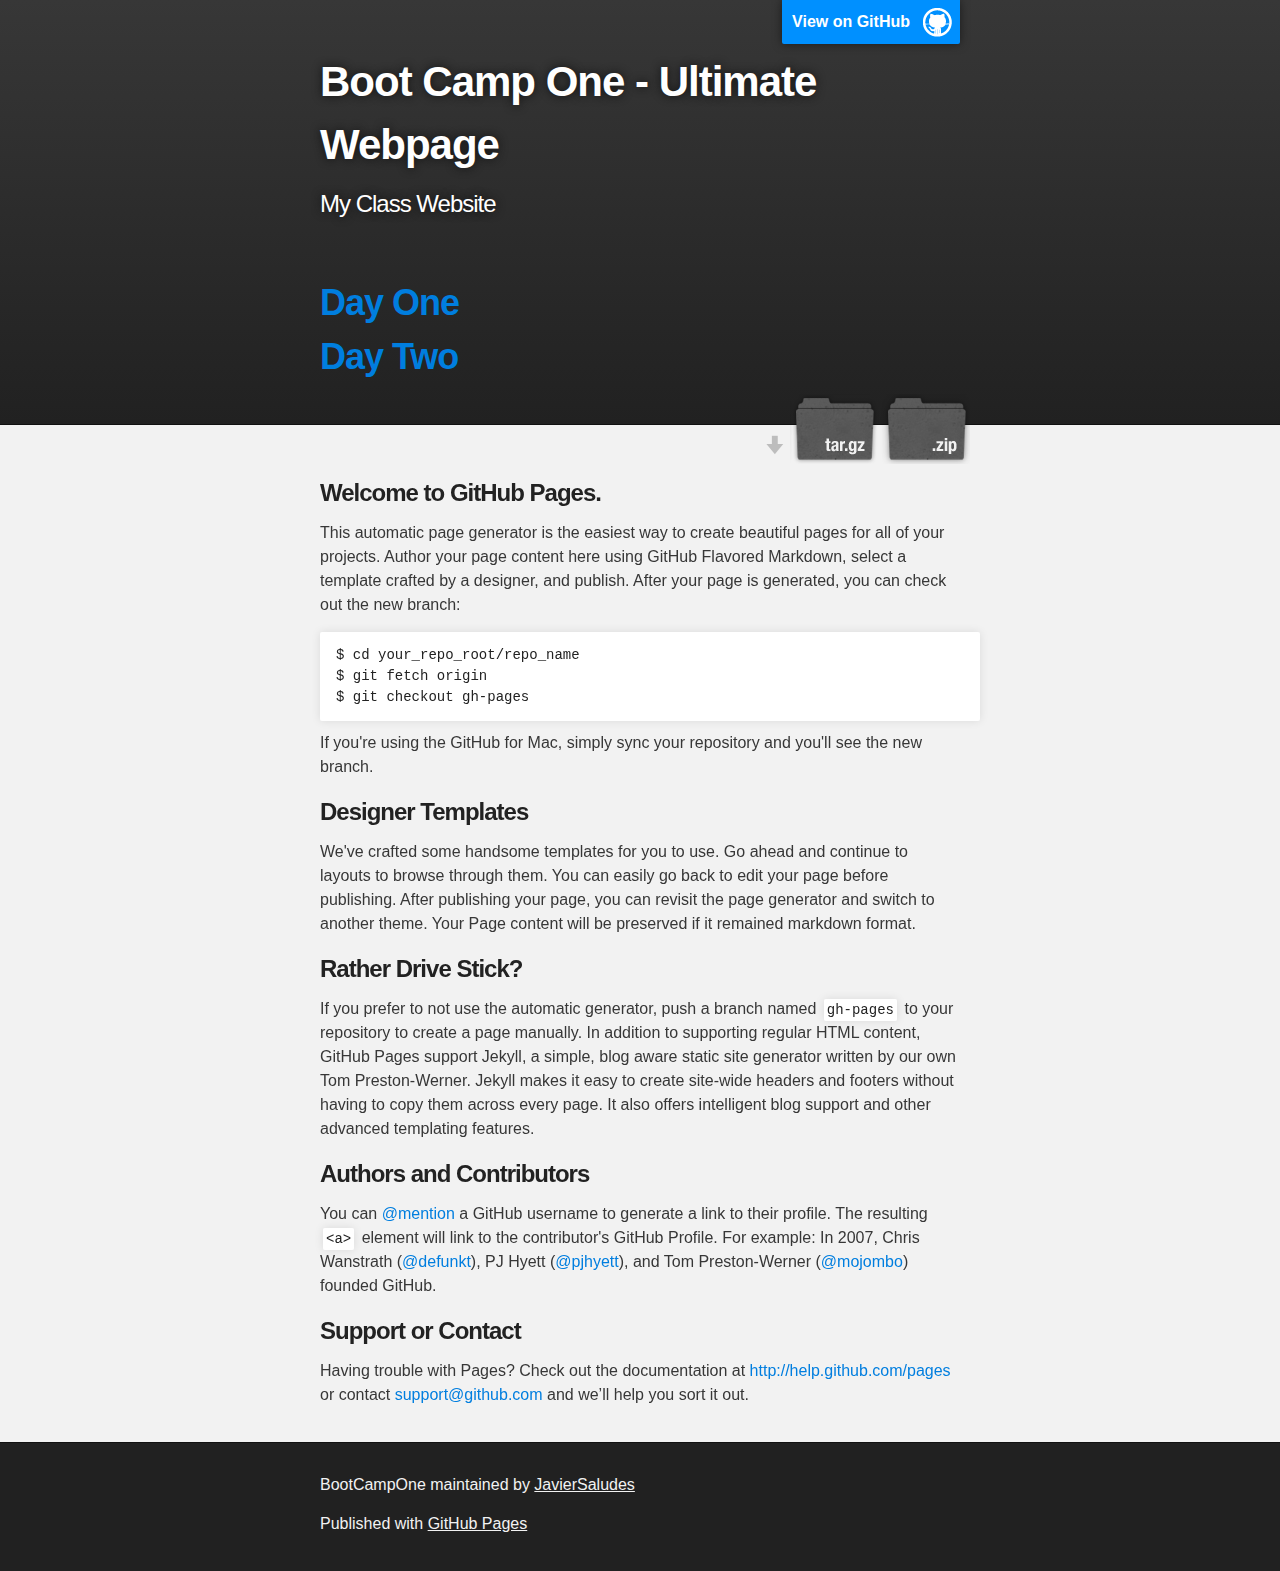
==== index.html @ be2ae7d8 "fix links" ====
<!DOCTYPE html>
<html>

  <head>
    <meta charset='utf-8' />
    <meta http-equiv="X-UA-Compatible" content="chrome=1" />
    <meta name="description" content="BootCampOne : Class" />

    <link rel="stylesheet" type="text/css" media="screen" href="stylesheets/stylesheet.css">

    <title>Boot Camp One - Ultimate Webpage</title>
  </head>

  <body>

    <!-- HEADER -->
    <div id="header_wrap" class="outer">
        <header class="inner">
          <a id="forkme_banner" href="https://github.com/JavierSaludes/BootCampOne">View on GitHub</a>

          <h1 id="project_title">Boot Camp One - Ultimate Webpage</h1>
          <h2 id="project_tagline">My Class Website</h2>
          <br>
          <h1>
            <a href="pages/dayone.html">Day One</a>
            <br>
            <a href="pages/daytwo.html">Day Two</a>
          </h1>

            <section id="downloads">
              <a class="zip_download_link" href="https://github.com/JavierSaludes/BootCampOne/zipball/master">Download this project as a .zip file</a>
              <a class="tar_download_link" href="https://github.com/JavierSaludes/BootCampOne/tarball/master">Download this project as a tar.gz file</a>
            </section>
        </header>
    </div>

    <!-- MAIN CONTENT -->
    <div id="main_content_wrap" class="outer">
      <section id="main_content" class="inner">
        <h3>
<a name="welcome-to-github-pages" class="anchor" href="#welcome-to-github-pages"><span class="octicon octicon-link"></span></a>Welcome to GitHub Pages.</h3>

<p>This automatic page generator is the easiest way to create beautiful pages for all of your projects. Author your page content here using GitHub Flavored Markdown, select a template crafted by a designer, and publish. After your page is generated, you can check out the new branch:</p>

<pre><code>$ cd your_repo_root/repo_name
$ git fetch origin
$ git checkout gh-pages
</code></pre>

<p>If you're using the GitHub for Mac, simply sync your repository and you'll see the new branch.</p>

<h3>
<a name="designer-templates" class="anchor" color="#005577" href="#designer-templates"><span class="octicon octicon-link"></span></a>Designer Templates</h3>

<p>We've crafted some handsome templates for you to use. Go ahead and continue to layouts to browse through them. You can easily go back to edit your page before publishing. After publishing your page, you can revisit the page generator and switch to another theme. Your Page content will be preserved if it remained markdown format.</p>

<h3>
<a name="rather-drive-stick" class="anchor" href="#rather-drive-stick"><span class="octicon octicon-link"></span></a>Rather Drive Stick?</h3>

<p>If you prefer to not use the automatic generator, push a branch named <code>gh-pages</code> to your repository to create a page manually. In addition to supporting regular HTML content, GitHub Pages support Jekyll, a simple, blog aware static site generator written by our own Tom Preston-Werner. Jekyll makes it easy to create site-wide headers and footers without having to copy them across every page. It also offers intelligent blog support and other advanced templating features.</p>

<h3>
<a name="authors-and-contributors" class="anchor" href="#authors-and-contributors"><span class="octicon octicon-link"></span></a>Authors and Contributors</h3>

<p>You can <a href="https://github.com/blog/821" class="user-mention">@mention</a> a GitHub username to generate a link to their profile. The resulting <code>&lt;a&gt;</code> element will link to the contributor's GitHub Profile. For example: In 2007, Chris Wanstrath (<a href="https://github.com/defunkt" class="user-mention">@defunkt</a>), PJ Hyett (<a href="https://github.com/pjhyett" class="user-mention">@pjhyett</a>), and Tom Preston-Werner (<a href="https://github.com/mojombo" class="user-mention">@mojombo</a>) founded GitHub.</p>

<h3>
<a name="support-or-contact" class="anchor" href="#support-or-contact"><span class="octicon octicon-link"></span></a>Support or Contact</h3>

<p>Having trouble with Pages? Check out the documentation at <a href="http://help.github.com/pages">http://help.github.com/pages</a> or contact <a href="mailto:support@github.com">support@github.com</a> and we’ll help you sort it out.</p>
      </section>
    </div>

    <!-- FOOTER  -->
    <div id="footer_wrap" class="outer">
      <footer class="inner">
        <p class="copyright">BootCampOne maintained by <a href="https://github.com/JavierSaludes">JavierSaludes</a></p>
        <p>Published with <a href="http://pages.github.com">GitHub Pages</a></p>
      </footer>
    </div>

    

  </body>
</html>
---- stylesheets/stylesheet.css ----
/*******************************************************************************
Slate Theme for GitHub Pages
by Jason Costello, @jsncostello
*******************************************************************************/

@import url(pygment_trac.css);

/*******************************************************************************
MeyerWeb Reset
*******************************************************************************/

html, body, div, span, applet, object, iframe,
h1, h2, h3, h4, h5, h6, p, blockquote, pre,
a, abbr, acronym, address, big, cite, code,
del, dfn, em, img, ins, kbd, q, s, samp,
small, strike, strong, sub, sup, tt, var,
b, u, i, center,
dl, dt, dd, ol, ul, li,
fieldset, form, label, legend,
table, caption, tbody, tfoot, thead, tr, th, td,
article, aside, canvas, details, embed,
figure, figcaption, footer, header, hgroup,
menu, nav, output, ruby, section, summary,
time, mark, audio, video {
  margin: 0;
  padding: 0;
  border: 0;
  font: inherit;
  vertical-align: baseline;
}

/* HTML5 display-role reset for older browsers */
article, aside, details, figcaption, figure,
footer, header, hgroup, menu, nav, section {
  display: block;
}

ol, ul {
  list-style: none;
}

table {
  border-collapse: collapse;
  border-spacing: 0;
}

/*******************************************************************************
Theme Styles
*******************************************************************************/

body {
  box-sizing: border-box;
  color:#373737;
  background: #212121;
  font-size: 16px;
  font-family: 'Myriad Pro', Calibri, Helvetica, Arial, sans-serif;
  line-height: 1.5;
  -webkit-font-smoothing: antialiased;
}

h1, h2, h3, h4, h5, h6 {
  margin: 10px 0;
  font-weight: 700;
  color:#222222;
  font-family: 'Lucida Grande', 'Calibri', Helvetica, Arial, sans-serif;
  letter-spacing: -1px;
}

h1 {
  font-size: 36px;
  font-weight: 700;
}

h2 {
  padding-bottom: 10px;
  font-size: 32px;
  background: url('../images/bg_hr.png') repeat-x bottom;
}

h3 {
  font-size: 24px;
}

h4 {
  font-size: 21px;
}

h5 {
  font-size: 18px;
}

h6 {
  font-size: 16px;
}

p {
  margin: 10px 0 15px 0;
}

footer p {
  color: #f2f2f2;
}

a {
  text-decoration: none;
  color: #007edf;
  text-shadow: none;

  transition: color 0.5s ease;
  transition: text-shadow 0.5s ease;
  -webkit-transition: color 0.5s ease;
  -webkit-transition: text-shadow 0.5s ease;
  -moz-transition: color 0.5s ease;
  -moz-transition: text-shadow 0.5s ease;
  -o-transition: color 0.5s ease;
  -o-transition: text-shadow 0.5s ease;
  -ms-transition: color 0.5s ease;
  -ms-transition: text-shadow 0.5s ease;
}

a:hover, a:focus {text-decoration: underline;}

footer a {
  color: #F2F2F2;
  text-decoration: underline;
}

em {
  font-style: italic;
}

strong {
  font-weight: bold;
}

img {
  position: relative;
  margin: 0 auto;
  max-width: 739px;
  padding: 5px;
  margin: 10px 0 10px 0;
  border: 1px solid #ebebeb;

  box-shadow: 0 0 5px #ebebeb;
  -webkit-box-shadow: 0 0 5px #ebebeb;
  -moz-box-shadow: 0 0 5px #ebebeb;
  -o-box-shadow: 0 0 5px #ebebeb;
  -ms-box-shadow: 0 0 5px #ebebeb;
}

p img {
  display: inline;
  margin: 0;
  padding: 0;
  vertical-align: middle;
  text-align: center;
  border: none;
}

pre, code {
  width: 100%;
  color: #222;
  background-color: #fff;

  font-family: Monaco, "Bitstream Vera Sans Mono", "Lucida Console", Terminal, monospace;
  font-size: 14px;

  border-radius: 2px;
  -moz-border-radius: 2px;
  -webkit-border-radius: 2px;
}

pre {
  width: 100%;
  padding: 10px;
  box-shadow: 0 0 10px rgba(0,0,0,.1);
  overflow: auto;
}

code {
  padding: 3px;
  margin: 0 3px;
  box-shadow: 0 0 10px rgba(0,0,0,.1);
}

pre code {
  display: block;
  box-shadow: none;
}

blockquote {
  color: #666;
  margin-bottom: 20px;
  padding: 0 0 0 20px;
  border-left: 3px solid #bbb;
}


ul, ol, dl {
  margin-bottom: 15px
}

ul {
  list-style: inside;
  padding-left: 20px;
}

ol {
  list-style: decimal inside;
  padding-left: 20px;
}

dl dt {
  font-weight: bold;
}

dl dd {
  padding-left: 20px;
  font-style: italic;
}

dl p {
  padding-left: 20px;
  font-style: italic;
}

hr {
  height: 1px;
  margin-bottom: 5px;
  border: none;
  background: url('../images/bg_hr.png') repeat-x center;
}

table {
  border: 1px solid #373737;
  margin-bottom: 20px;
  text-align: left;
 }

th {
  font-family: 'Lucida Grande', 'Helvetica Neue', Helvetica, Arial, sans-serif;
  padding: 10px;
  background: #373737;
  color: #fff;
 }

td {
  padding: 10px;
  border: 1px solid #373737;
 }

form {
  background: #f2f2f2;
  padding: 20px;
}

/*******************************************************************************
Full-Width Styles
*******************************************************************************/

.outer {
  width: 100%;
}

.inner {
  position: relative;
  max-width: 640px;
  padding: 20px 10px;
  margin: 0 auto;
}

#forkme_banner {
  display: block;
  position: absolute;
  top:0;
  right: 10px;
  z-index: 10;
  padding: 10px 50px 10px 10px;
  color: #fff;
  background: url('../images/blacktocat.png') #0090ff no-repeat 95% 50%;
  font-weight: 700;
  box-shadow: 0 0 10px rgba(0,0,0,.5);
  border-bottom-left-radius: 2px;
  border-bottom-right-radius: 2px;
}

#header_wrap {
  background: #212121;
  background: -moz-linear-gradient(top, #373737, #212121);
  background: -webkit-linear-gradient(top, #373737, #212121);
  background: -ms-linear-gradient(top, #373737, #212121);
  background: -o-linear-gradient(top, #373737, #212121);
  background: linear-gradient(top, #373737, #212121);
}

#header_wrap .inner {
  padding: 50px 10px 30px 10px;
}

#project_title {
  margin: 0;
  color: #fff;
  font-size: 42px;
  font-weight: 700;
  text-shadow: #111 0px 0px 10px;
}

#project_tagline {
  color: #fff;
  font-size: 24px;
  font-weight: 300;
  background: none;
  text-shadow: #111 0px 0px 10px;
}

#downloads {
  position: absolute;
  width: 210px;
  z-index: 10;
  bottom: -40px;
  right: 0;
  height: 70px;
  background: url('../images/icon_download.png') no-repeat 0% 90%;
}

.zip_download_link {
  display: block;
  float: right;
  width: 90px;
  height:70px;
  text-indent: -5000px;
  overflow: hidden;
  background: url(../images/sprite_download.png) no-repeat bottom left;
}

.tar_download_link {
  display: block;
  float: right;
  width: 90px;
  height:70px;
  text-indent: -5000px;
  overflow: hidden;
  background: url(../images/sprite_download.png) no-repeat bottom right;
  margin-left: 10px;
}

.zip_download_link:hover {
  background: url(../images/sprite_download.png) no-repeat top left;
}

.tar_download_link:hover {
  background: url(../images/sprite_download.png) no-repeat top right;
}

#main_content_wrap {
  background: #f2f2f2;
  border-top: 1px solid #111;
  border-bottom: 1px solid #111;
}

#main_content {
  padding-top: 40px;
}

#footer_wrap {
  background: #212121;
}



/*******************************************************************************
Small Device Styles
*******************************************************************************/

@media screen and (max-width: 480px) {
  body {
    font-size:14px;
  }

  #downloads {
    display: none;
  }

  .inner {
    min-width: 320px;
    max-width: 480px;
  }

  #project_title {
  font-size: 32px;
  }

  h1 {
    font-size: 28px;
  }

  h2 {
    font-size: 24px;
  }

  h3 {
    font-size: 21px;
  }

  h4 {
    font-size: 18px;
  }

  h5 {
    font-size: 14px;
  }

  h6 {
    font-size: 12px;
  }

  code, pre {
    min-width: 320px;
    max-width: 480px;
    font-size: 11px;
  }

}
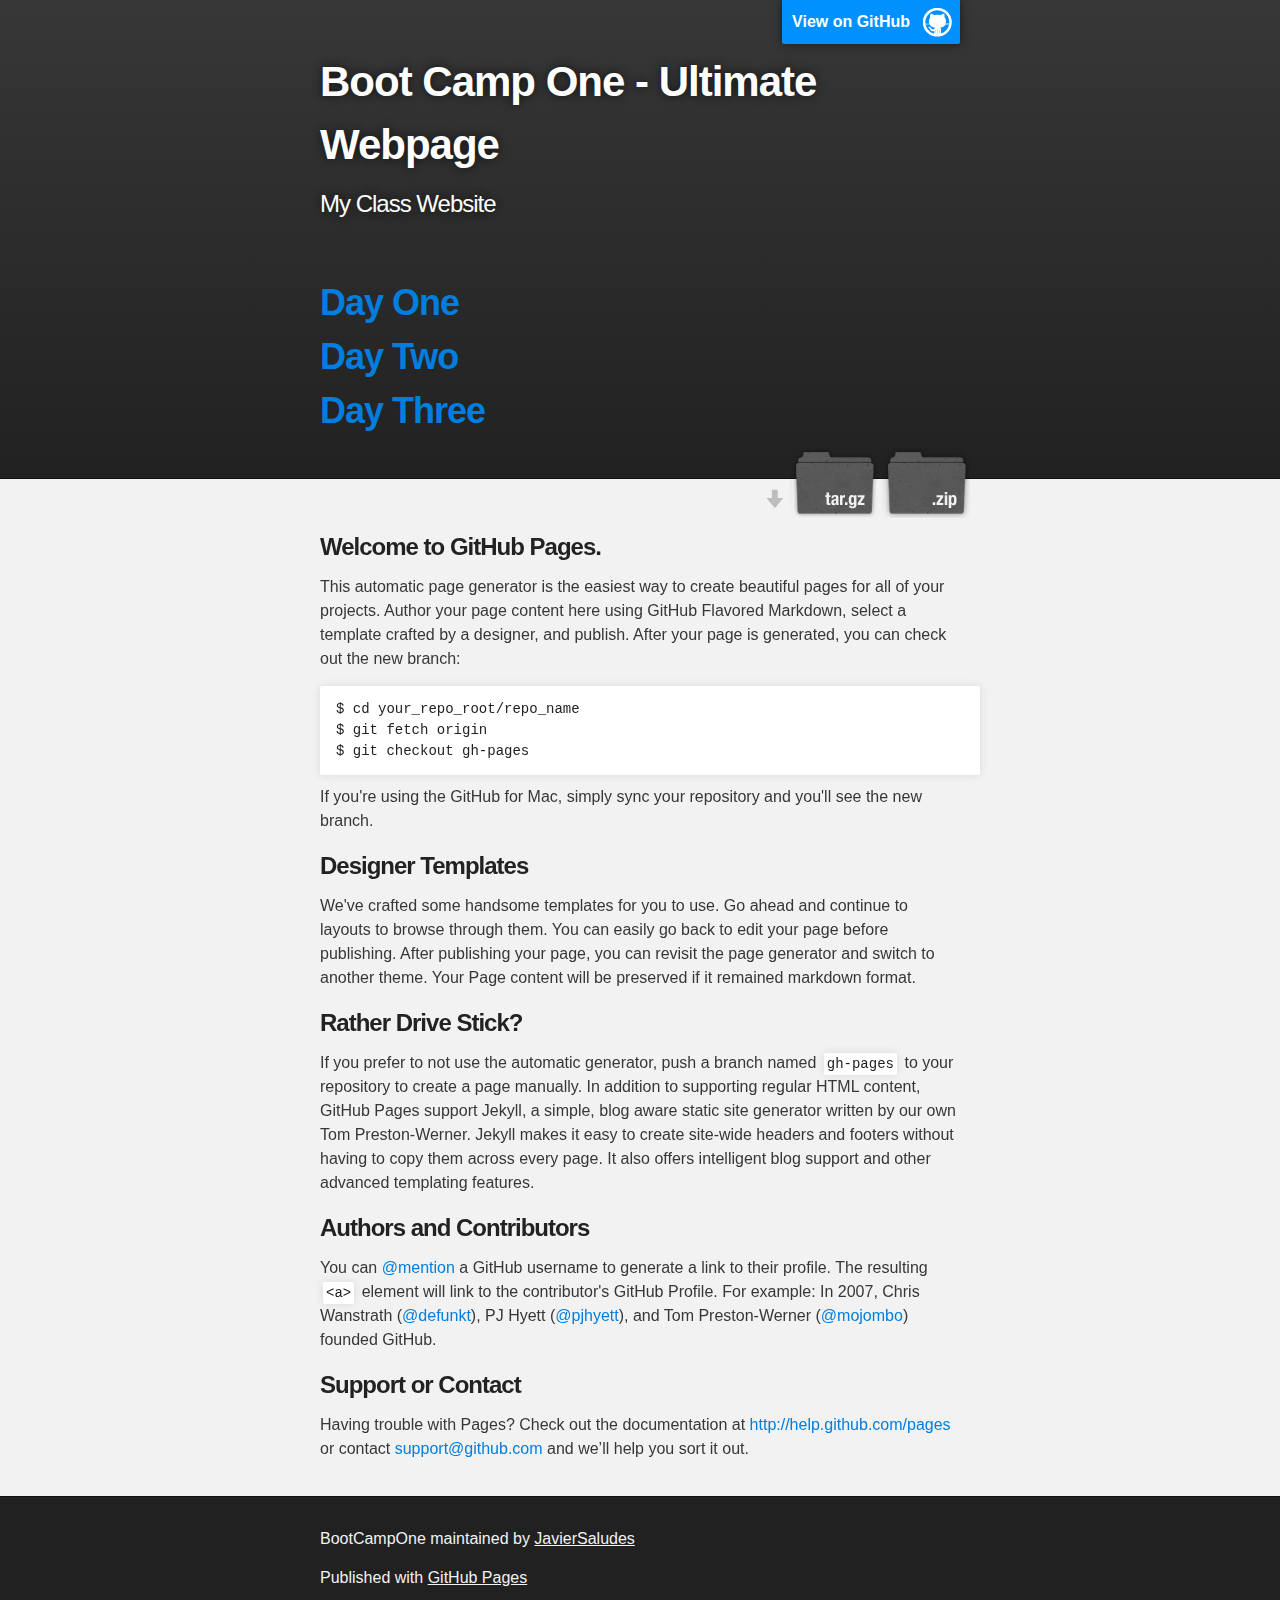
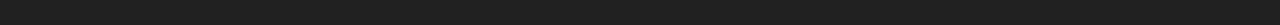
==== commit baf7c7de: "day3 updates1" ====
--- a/index.html
+++ b/index.html
@@ -5,6 +5,7 @@
     <meta charset='utf-8' />
     <meta http-equiv="X-UA-Compatible" content="chrome=1" />
     <meta name="description" content="BootCampOne : Class" />
+    <meta name="keywords" content="education" />
 
     <link rel="stylesheet" type="text/css" media="screen" href="stylesheets/stylesheet.css">
 
@@ -25,6 +26,8 @@
             <a href="pages/dayone.html">Day One</a>
             <br>
             <a href="pages/daytwo.html">Day Two</a>
+            <br>
+            <a href="pages/daythree.html">Day Three</a>
           </h1>
 
             <section id="downloads">
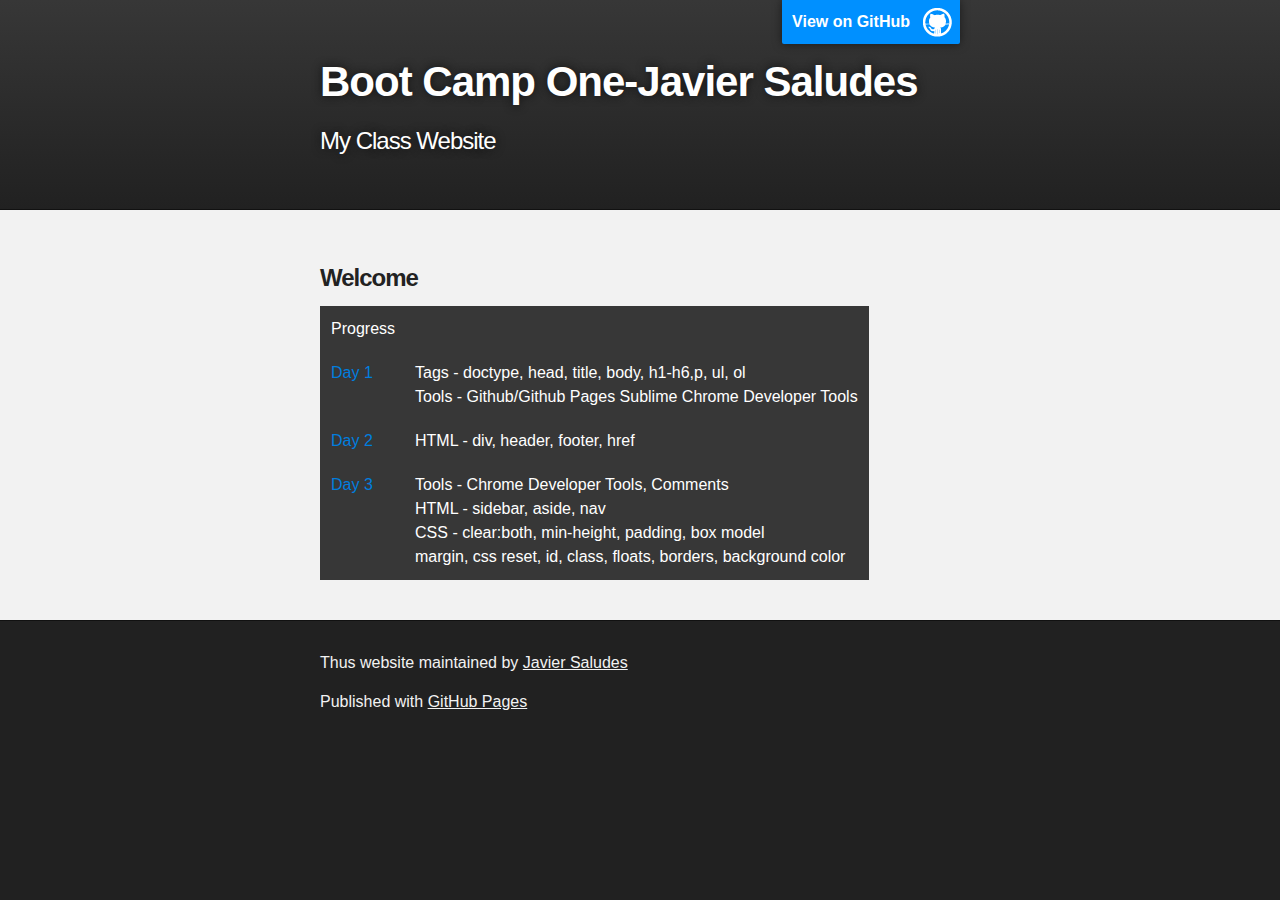
==== commit e3360bdd: "home changes" ====
--- a/index.html
+++ b/index.html
@@ -19,21 +19,8 @@
         <header class="inner">
           <a id="forkme_banner" href="https://github.com/JavierSaludes/BootCampOne">View on GitHub</a>
 
-          <h1 id="project_title">Boot Camp One - Ultimate Webpage</h1>
+          <h1 id="project_title">Boot Camp One-Javier Saludes</h1>
           <h2 id="project_tagline">My Class Website</h2>
-          <br>
-          <h1>
-            <a href="pages/dayone.html">Day One</a>
-            <br>
-            <a href="pages/daytwo.html">Day Two</a>
-            <br>
-            <a href="pages/daythree.html">Day Three</a>
-          </h1>
-
-            <section id="downloads">
-              <a class="zip_download_link" href="https://github.com/JavierSaludes/BootCampOne/zipball/master">Download this project as a .zip file</a>
-              <a class="tar_download_link" href="https://github.com/JavierSaludes/BootCampOne/tarball/master">Download this project as a tar.gz file</a>
-            </section>
         </header>
     </div>
 
@@ -41,48 +28,44 @@
     <div id="main_content_wrap" class="outer">
       <section id="main_content" class="inner">
         <h3>
-<a name="welcome-to-github-pages" class="anchor" href="#welcome-to-github-pages"><span class="octicon octicon-link"></span></a>Welcome to GitHub Pages.</h3>
-
-<p>This automatic page generator is the easiest way to create beautiful pages for all of your projects. Author your page content here using GitHub Flavored Markdown, select a template crafted by a designer, and publish. After your page is generated, you can check out the new branch:</p>
-
-<pre><code>$ cd your_repo_root/repo_name
-$ git fetch origin
-$ git checkout gh-pages
-</code></pre>
-
-<p>If you're using the GitHub for Mac, simply sync your repository and you'll see the new branch.</p>
-
-<h3>
-<a name="designer-templates" class="anchor" color="#005577" href="#designer-templates"><span class="octicon octicon-link"></span></a>Designer Templates</h3>
-
-<p>We've crafted some handsome templates for you to use. Go ahead and continue to layouts to browse through them. You can easily go back to edit your page before publishing. After publishing your page, you can revisit the page generator and switch to another theme. Your Page content will be preserved if it remained markdown format.</p>
-
-<h3>
-<a name="rather-drive-stick" class="anchor" href="#rather-drive-stick"><span class="octicon octicon-link"></span></a>Rather Drive Stick?</h3>
-
-<p>If you prefer to not use the automatic generator, push a branch named <code>gh-pages</code> to your repository to create a page manually. In addition to supporting regular HTML content, GitHub Pages support Jekyll, a simple, blog aware static site generator written by our own Tom Preston-Werner. Jekyll makes it easy to create site-wide headers and footers without having to copy them across every page. It also offers intelligent blog support and other advanced templating features.</p>
-
-<h3>
-<a name="authors-and-contributors" class="anchor" href="#authors-and-contributors"><span class="octicon octicon-link"></span></a>Authors and Contributors</h3>
-
-<p>You can <a href="https://github.com/blog/821" class="user-mention">@mention</a> a GitHub username to generate a link to their profile. The resulting <code>&lt;a&gt;</code> element will link to the contributor's GitHub Profile. For example: In 2007, Chris Wanstrath (<a href="https://github.com/defunkt" class="user-mention">@defunkt</a>), PJ Hyett (<a href="https://github.com/pjhyett" class="user-mention">@pjhyett</a>), and Tom Preston-Werner (<a href="https://github.com/mojombo" class="user-mention">@mojombo</a>) founded GitHub.</p>
-
-<h3>
-<a name="support-or-contact" class="anchor" href="#support-or-contact"><span class="octicon octicon-link"></span></a>Support or Contact</h3>
-
-<p>Having trouble with Pages? Check out the documentation at <a href="http://help.github.com/pages">http://help.github.com/pages</a> or contact <a href="mailto:support@github.com">support@github.com</a> and we’ll help you sort it out.</p>
-      </section>
-    </div>
-
+<a></a>Welcome</h3>
+<table>
+  <tbody>
+    <tr>
+      <th>Progress</th>
+      <th></th>
+    </tr>
+    <tr>
+      <h1>
+      <th><a href="pages/dayone.html">Day 1</a></th>
+      <th>
+        Tags - doctype, head, title, body, h1-h6,p, ul, ol <br>
+        Tools - Github/Github Pages Sublime Chrome Developer Tools <br>
+      </th>
+    <tr>
+      <th><a href="pages/daytwo.html">Day 2</a></th>
+      <th>
+        HTML - div, header, footer, href <br>
+      </th>
+    </tr>
+    <tr>
+      <th><a href="pages/daythree.html">Day 3</a></th>
+      <th>
+      Tools - Chrome Developer Tools, Comments <br>
+      HTML - sidebar, aside, nav <br>
+      CSS - clear:both, min-height, padding, box model <br>   margin, css reset, id, class, floats, borders, background color<br></th>
+    </tr>
+    </h1>
+  </tbody>
+</table>
+</section>
+</div>
     <!-- FOOTER  -->
     <div id="footer_wrap" class="outer">
       <footer class="inner">
-        <p class="copyright">BootCampOne maintained by <a href="https://github.com/JavierSaludes">JavierSaludes</a></p>
+        <p class="copyright">Thus website maintained by <a href="https://github.com/JavierSaludes/BootCampOne">Javier Saludes</a></p>
         <p>Published with <a href="http://pages.github.com">GitHub Pages</a></p>
       </footer>
     </div>
-
-    
-
   </body>
 </html>
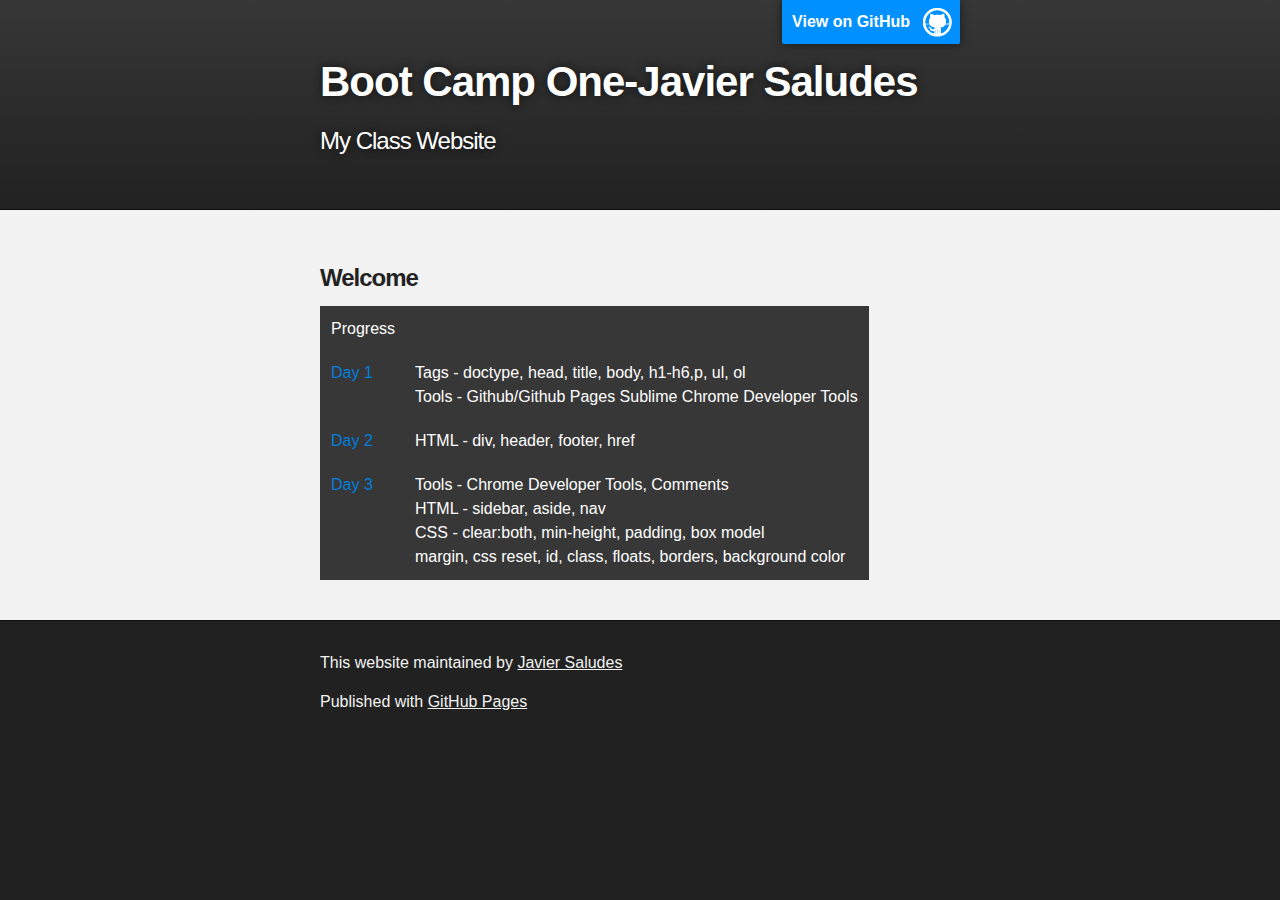
==== commit f59e70d7: "Day 4 changes1" ====
--- a/index.html
+++ b/index.html
@@ -63,7 +63,7 @@
     <!-- FOOTER  -->
     <div id="footer_wrap" class="outer">
       <footer class="inner">
-        <p class="copyright">Thus website maintained by <a href="https://github.com/JavierSaludes/BootCampOne">Javier Saludes</a></p>
+        <p class="copyright">This website maintained by <a href="https://github.com/JavierSaludes/BootCampOne">Javier Saludes</a></p>
         <p>Published with <a href="http://pages.github.com">GitHub Pages</a></p>
       </footer>
     </div>
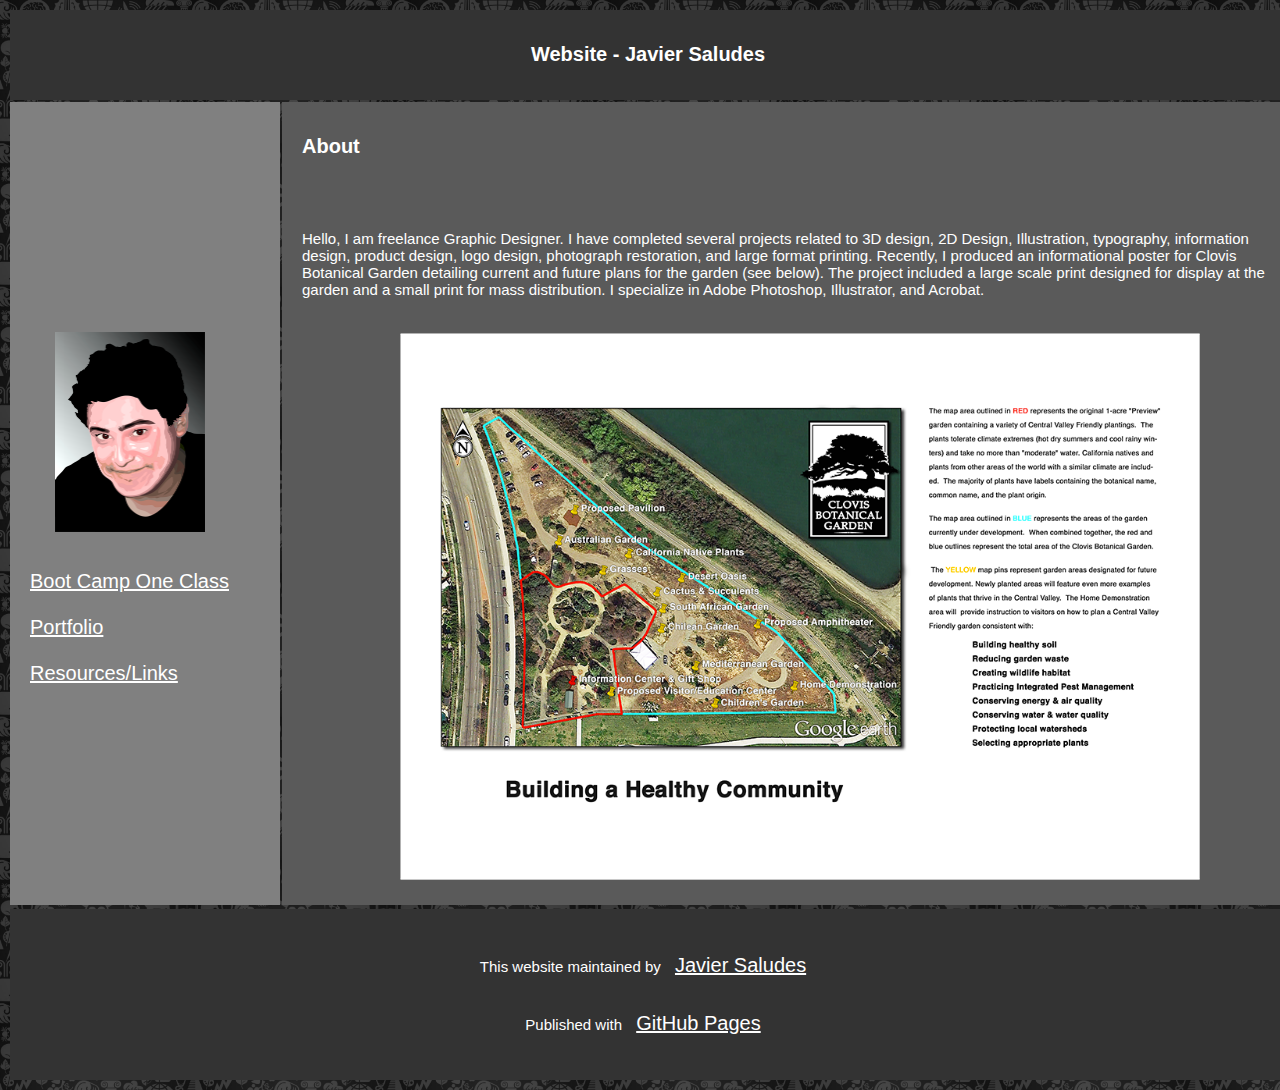
==== commit ada5d4ff: "update everything" ====
--- a/index.html
+++ b/index.html
@@ -1,71 +1,58 @@
 <!DOCTYPE html>
 <html>
 
-  <head>
-    <meta charset='utf-8' />
-    <meta http-equiv="X-UA-Compatible" content="chrome=1" />
-    <meta name="description" content="BootCampOne : Class" />
-    <meta name="keywords" content="education" />
+<head>
+  <title>My Website</title>
+  <link rel="stylesheet" type="text/css" href="./stylesheets/mystylesheet(me).css">
+</head>
 
-    <link rel="stylesheet" type="text/css" media="screen" href="stylesheets/stylesheet.css">
+<body>
 
-    <title>Boot Camp One - Ultimate Webpage</title>
-  </head>
+<table class="best" width="1280" height="700" align="center">
+<tr>
+<td colspan="2" style="background-color:#333333;" align="center">
+<h1>Website - Javier Saludes</h1>
+</td>
+</tr>
 
-  <body>
+<tr>
+<td style="background-color:#808080;width:250px;height:700px;">
+<img src="./images/Self-Portrait.png" alt="Black" width="150"></img>
+<br>
+<br>
+<a href="pages/classwork.html">Boot Camp One Class</a>
+<br>
+<br>
+<a href="pages/Portfolio.html">Portfolio</a>
+<br>
+<br>
+<a href="pages/resources.html">Resources/Links</a>
+</td>
 
-    <!-- HEADER -->
-    <div id="header_wrap" class="outer">
-        <header class="inner">
-          <a id="forkme_banner" href="https://github.com/JavierSaludes/BootCampOne">View on GitHub</a>
 
-          <h1 id="project_title">Boot Camp One-Javier Saludes</h1>
-          <h2 id="project_tagline">My Class Website</h2>
-        </header>
-    </div>
 
-    <!-- MAIN CONTENT -->
-    <div id="main_content_wrap" class="outer">
-      <section id="main_content" class="inner">
-        <h3>
-<a></a>Welcome</h3>
-<table>
-  <tbody>
-    <tr>
-      <th>Progress</th>
-      <th></th>
-    </tr>
-    <tr>
-      <h1>
-      <th><a href="pages/dayone.html">Day 1</a></th>
-      <th>
-        Tags - doctype, head, title, body, h1-h6,p, ul, ol <br>
-        Tools - Github/Github Pages Sublime Chrome Developer Tools <br>
-      </th>
-    <tr>
-      <th><a href="pages/daytwo.html">Day 2</a></th>
-      <th>
-        HTML - div, header, footer, href <br>
-      </th>
-    </tr>
-    <tr>
-      <th><a href="pages/daythree.html">Day 3</a></th>
-      <th>
-      Tools - Chrome Developer Tools, Comments <br>
-      HTML - sidebar, aside, nav <br>
-      CSS - clear:both, min-height, padding, box model <br>   margin, css reset, id, class, floats, borders, background color<br></th>
-    </tr>
-    </h1>
-  </tbody>
+<td style="background-color:#5A5A5A;height:100px;">
+<h1>About</h1>
+<br>
+<p>
+  Hello, I am freelance Graphic Designer. I have completed several projects related to 3D design, 2D Design, Illustration, typography, information design, product design, logo design, photograph restoration, and large format printing. Recently, I produced an informational poster for Clovis Botanical Garden detailing current and future plans for the garden (see below). The project included a large scale print designed for display at the garden and a small print for mass distribution. I specialize in Adobe Photoshop, Illustrator, and Acrobat.
+</p>
+<img src="./images/CBG Poster1.png" alt="Black" width="800"/></img>
+</td>
+
+<table class="second" width="1280" height="20" align="center">
+<tr>
+  <td colspan="2" style="background-color:#333333;text-align:center;height:5%">
+<!-- FOOTER  -->
+<div id="footer_wrap" class="outer">
+      <footer class="inner">
+
+        <p class="copyright">This website maintained by <a href="https://github.com/JavierSaludes/BootCampOne" target="_blank">Javier Saludes</a></p>
+
+        <p>Published with <a href="http://pages.github.com" target="_blank">GitHub Pages</a></p>
+  </td>
+</tr>
 </table>
-</section>
-</div>
-    <!-- FOOTER  -->
-    <div id="footer_wrap" class="outer">
-      <footer class="inner">
-        <p class="copyright">This website maintained by <a href="https://github.com/JavierSaludes/BootCampOne">Javier Saludes</a></p>
-        <p>Published with <a href="http://pages.github.com">GitHub Pages</a></p>
-      </footer>
-    </div>
-  </body>
+
+</body>
 </html>
--- a/stylesheets/mystylesheet(me).css
+++ b/stylesheets/mystylesheet(me).css
@@ -0,0 +1,263 @@
+
+/*My CSS starts here*/
+
+
+
+header, footer, h1, h2, td, a, th
+{
+	font-family: Arial, "MS Trebuchet", sans-serif;
+	color: #FFFFFF;
+	font-size: 20px;
+	padding: 10px 10px 10px 10px;
+}
+
+p
+{
+	font-family: Helvetica, sans-serif;
+	color: #FFFFFF;
+	font-size: 15px;
+	padding: 10px 10px 10px 10px;
+}
+img 
+{
+	margin: 0 10%;
+	padding: 10px 10px 10px 10px;
+}
+
+section#sidebar
+{
+	float: left;
+}
+section#centersection
+{
+	float: center;
+}
+
+
+table
+{
+	float: center;
+	color: #922222;
+	font-size: 12px;
+}
+
+aside
+{
+	float: left;
+	font-family: Arial, "MS Trebuchet", sans-serif;
+	color: #004C4C;
+	font-size: 24px;
+}
+
+#noside
+{
+	float: center;
+	color: #922222;
+	font-size: 24px;	
+}
+
+body
+{
+	background-image: url("../images/blackground.jpg");
+	background-size: 200px;
+}
+
+ol
+{
+	list-style-type: upper-alpha; color: red;
+	font-size: 24px;
+	position: absolute;
+	left: 50px;
+	top: 250px; 
+}
+
+ul
+{
+	list-style: square; color: red;
+	font-size: 24px;
+}
+
+.center
+{
+	margin-right: auto;
+	margin-left: auto;
+}
+
+a:hover
+{
+	color: #FF3300;
+	background-color: red;
+}
+
+a:link
+{
+	color: #FFFFFF;
+}
+
+a:active
+{
+	color: #CCFF33;
+}
+
+/*p:hover
+{
+	color: #FF3300;
+}*/
+
+a:visited
+{
+	color: #B2B2B2;
+}
+
+table#first
+{
+	position: fixed;
+	color: white;
+	font-size: 50px;
+	border: 2px solid red;
+	height: 100px;		
+}
+
+table#best
+{
+	position: absolute;
+	width: 1280px;
+	height: 800px;
+	font-size: 15px;
+	border: 3px solid red;
+	text-align: left;
+}
+
+table#second
+{
+	
+	bottom: 10px;
+	background-color: yellow;
+	font-size: 15px;
+	border: 3px solid red;
+	width: 100%;
+	height: 100px;
+	text-align: center;
+}
+
+
+
+
+
+#container 
+{
+width: 1000px;
+overflow: hidden;
+margin: 50px auto;
+background: white;
+}
+
+div
+{
+display: block;
+}
+
+.photobanner 
+{
+height: 233px;
+width: 3550px;
+margin-bottom: 80px;
+}
+
+div 
+{
+display: block;
+}
+
+.photobanner img 
+{
+-webkit-transition: all 0.5s ease;
+-moz-transition: all 0.5s ease;
+-o-transition: all 0.5s ease;
+-ms-transition: all 0.5s ease;
+transition: all 0.5s ease;
+}
+
+.first 
+{
+-webkit-animation: bannermove 30s linear infinite;
+-moz-animation: bannermove 30s linear infinite;
+-ms-animation: bannermove 30s linear infinite;
+-o-animation: bannermove 30s linear infinite;
+animation: bannermove 30s linear infinite;
+}
+
+
+
+
+
+/*
+.firstrow:nth-of-type(odd)
+{
+	color: orange;
+	background-color: purple;
+}
+
+.firstrow:nth-of-type(even)
+{
+	background-color: yellow;
+}
+
+tr#table_header
+{
+	background-color: purple;
+}
+
+.bestcol:first-child
+{
+	color: blue;
+}
+
+.bestcol:nth-child(3)
+{
+	color: red;
+	background-color: black;
+}
+
+.bestcol:last-child
+{
+	background-color: red;
+}
+
+.bestcol:nth-last-child(3)
+{
+	background-color: orange;
+}
+
+.bestcol:first-of-type
+{
+	background-color: purple;
+}
+
+.bestcol:last-of-type
+{
+	background-color: green;
+}
+
+.bestrow
+{
+	color: white;
+	background-color: blue;
+}
+
+
+thead
+{
+	background-color: white;
+}
+
+p:first-child{color: orange;}
+p:nth-child(2){background-color: purple;}
+p:nth-child(3){background-color: #00FF00;}
+p:last-child{background-color: black;}
+p:nth-last-child(2){border-width: 10px; border-style: groove; border-color: red; color: green;}
+
+
+
+
+
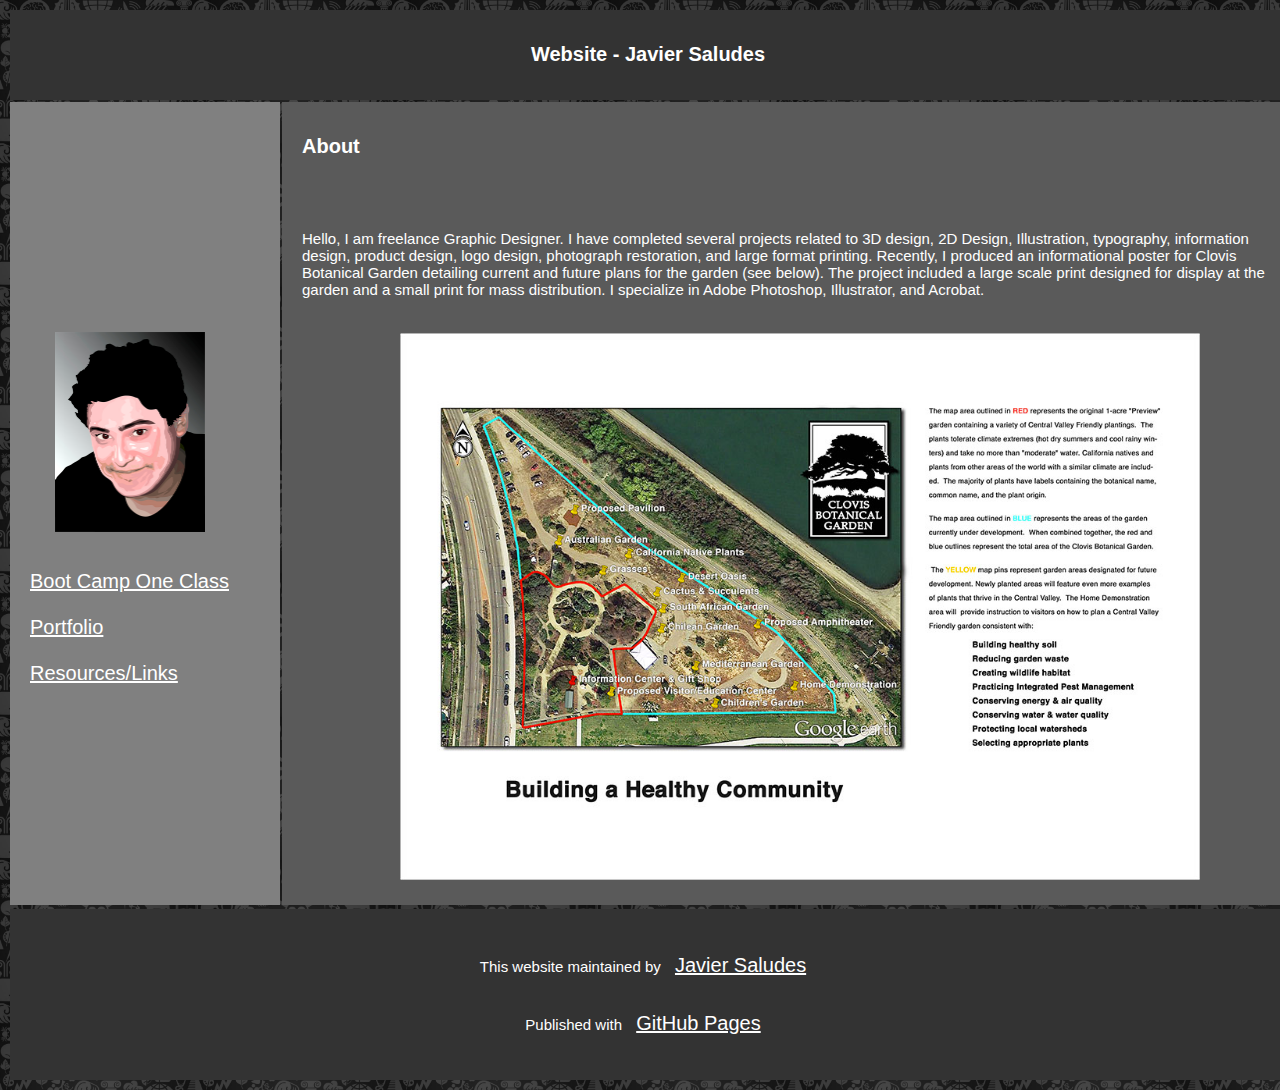
==== commit 69788ba9: "resize images" ====
--- a/index.html
+++ b/index.html
@@ -17,7 +17,7 @@
 
 <tr>
 <td style="background-color:#808080;width:250px;height:700px;">
-<img src="./images/Self-Portrait.png" alt="Black" width="150"></img>
+<img src="./images/Self-Portrait.jpg" alt="Black" width="150"></img>
 <br>
 <br>
 <a href="pages/classwork.html">Boot Camp One Class</a>
@@ -37,7 +37,7 @@
 <p>
   Hello, I am freelance Graphic Designer. I have completed several projects related to 3D design, 2D Design, Illustration, typography, information design, product design, logo design, photograph restoration, and large format printing. Recently, I produced an informational poster for Clovis Botanical Garden detailing current and future plans for the garden (see below). The project included a large scale print designed for display at the garden and a small print for mass distribution. I specialize in Adobe Photoshop, Illustrator, and Acrobat.
 </p>
-<img src="./images/CBG Poster1.png" alt="Black" width="800"/></img>
+<img src="./images/CBG Poster1.jpg" alt="Black" width="800"/></img>
 </td>
 
 <table class="second" width="1280" height="20" align="center">
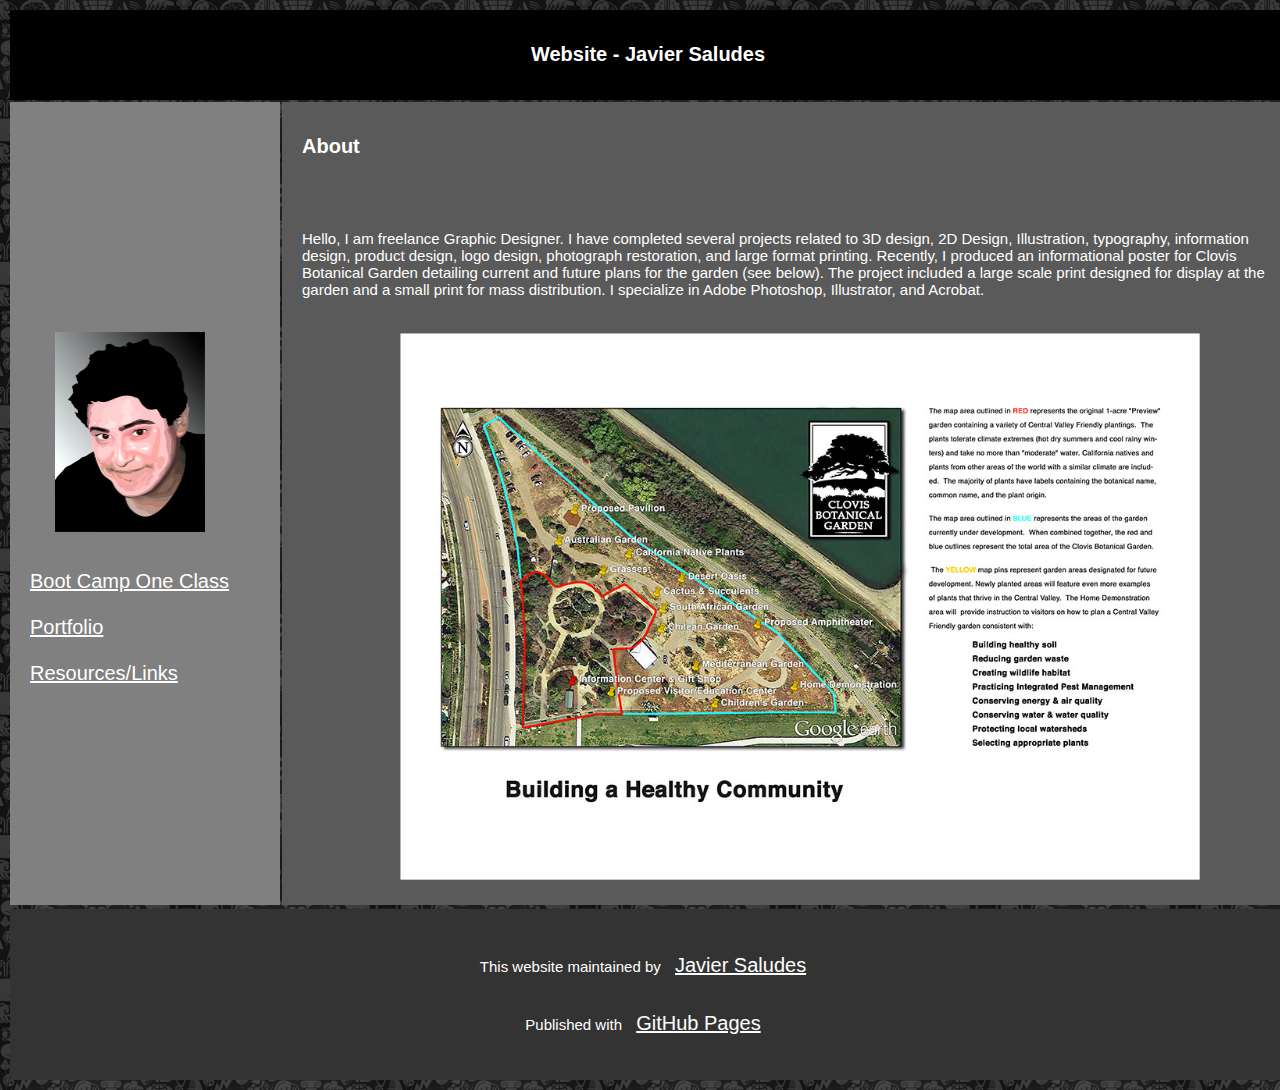
==== commit 58096457: "edit index color" ====
--- a/index.html
+++ b/index.html
@@ -10,7 +10,7 @@
 
 <table class="best" width="1280" height="700" align="center">
 <tr>
-<td colspan="2" style="background-color:#333333;" align="center">
+<td colspan="2" style="background-color:black;" align="center">
 <h1>Website - Javier Saludes</h1>
 </td>
 </tr>
